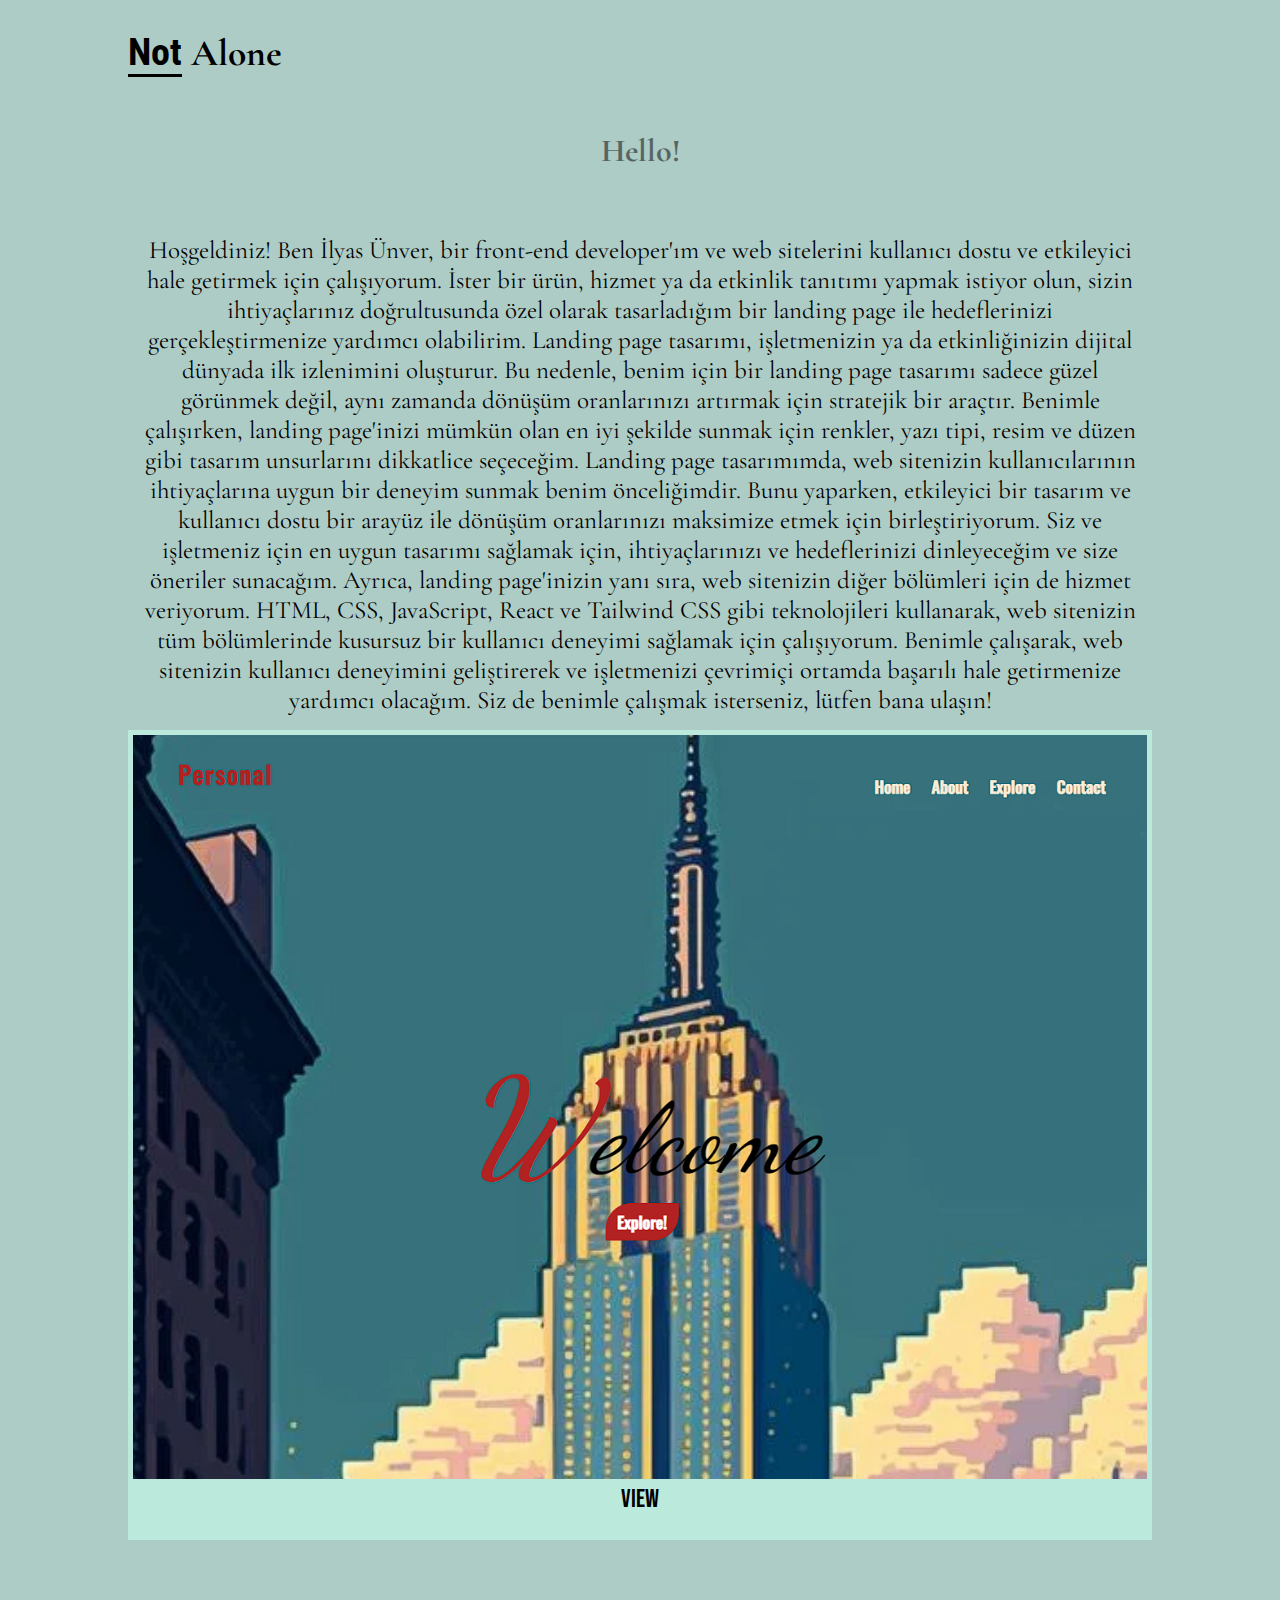
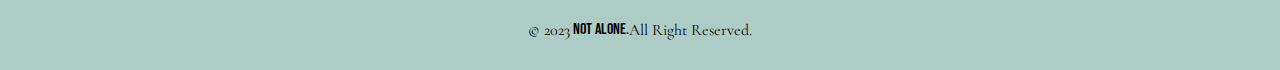
==== index.html @ a909c5f2 "Add files via upload" ====
<html lang="en">

<head>
    <meta charset="UTF-8">
    <meta http-equiv="X-UA-Compatible" content="IE=edge">
    <meta name="viewport" content="width=device-width, initial-scale=1.0">
    <link rel="stylesheet" href="https://cdnjs.cloudflare.com/ajax/libs/font-awesome/6.4.0/css/all.min.css"
        integrity="sha512-iecdLmaskl7CVkqkXNQ/ZH/XLlvWZOJyj7Yy7tcenmpD1ypASozpmT/E0iPtmFIB46ZmdtAc9eNBvH0H/ZpiBw=="
        crossorigin="anonymous" referrerpolicy="no-referrer" />
    <title>Document</title>
    <link rel="stylesheet" href="style.css">
</head>

<body id="body">
    <div class="container">
        <div class="navbar">
            <div class="logo">
                <h2><span  style="border-bottom: 3px solid black;">Not</span> Alone</h2>
            </div>
            <div class="navbar-menu">
                <ul id="menuItems">
                    <li>
                        <a href="./index.html" style="border-bottom: 3px solid black;">home</a>
                        <a href="./work.html">work</a>
                        <a href="./about.html">about</a>
                        <a href="" onclick="toggleDarkMode()" id="darkmode"><i class="fa-solid fa-moon"></i></a>
                    </li>
                </ul>
                <i class="fa fa-solid fa-bars" id="menuIcon"></i>
            </div>
        </div>
        <h1 id="title">Hello!</h1>
        <div class="home">
            <p id="home-p2">
                Hoşgeldiniz! Ben İlyas Ünver, bir front-end developer'ım ve web sitelerini kullanıcı dostu ve etkileyici hale getirmek için çalışıyorum. İster bir ürün, hizmet ya da etkinlik tanıtımı yapmak istiyor olun, sizin ihtiyaçlarınız doğrultusunda özel olarak tasarladığım bir landing page ile hedeflerinizi gerçekleştirmenize yardımcı olabilirim.

Landing page tasarımı, işletmenizin ya da etkinliğinizin dijital dünyada ilk izlenimini oluşturur. Bu nedenle, benim için bir landing page tasarımı sadece güzel görünmek değil, aynı zamanda dönüşüm oranlarınızı artırmak için stratejik bir araçtır. Benimle çalışırken, landing page'inizi mümkün olan en iyi şekilde sunmak için renkler, yazı tipi, resim ve düzen gibi tasarım unsurlarını dikkatlice seçeceğim.

Landing page tasarımımda, web sitenizin kullanıcılarının ihtiyaçlarına uygun bir deneyim sunmak benim önceliğimdir. Bunu yaparken, etkileyici bir tasarım ve kullanıcı dostu bir arayüz ile dönüşüm oranlarınızı maksimize etmek için birleştiriyorum. Siz ve işletmeniz için en uygun tasarımı sağlamak için, ihtiyaçlarınızı ve hedeflerinizi dinleyeceğim ve size öneriler sunacağım.

Ayrıca, landing page'inizin yanı sıra, web sitenizin diğer bölümleri için de hizmet veriyorum. HTML, CSS, JavaScript, React ve Tailwind CSS gibi teknolojileri kullanarak, web sitenizin tüm bölümlerinde kusursuz bir kullanıcı deneyimi sağlamak için çalışıyorum.

Benimle çalışarak, web sitenizin kullanıcı deneyimini geliştirerek ve işletmenizi çevrimiçi ortamda başarılı hale getirmenize yardımcı olacağım. Siz de benimle çalışmak isterseniz, lütfen bana ulaşın!
            </p>
            <div class="view">
            </div>
            <div class="image-container">
                <div class="image">
                    <img src="./images/work1.png" alt="">
                    <a href="http://blogtestiu.ga/" target="_blank" style="font-size: 25px; margin-bottom: 25px; justify-content: center;">View  <i class="fa-solid fa-arrow-right" style="align-items: center; justify-content: center; text-align: center;"></i></a>
                </div>
            </div>
        </div>
        <p style="display: flex; justify-content: center; text-align: center; align-items: center; margin-top: 80px;">
            © 2023 <a href="https://github.com/IlyasUnver" target="_blank" style="padding-left: 3px;">Not Alone.</a>All Right Reserved.</p>
    </div>
    <div class="links">
        <p style="font-size: 13px; font-weight: bold; justify-content: center; align-items: center; text-align: start;">Contact <br> with me </p>
        <a href="https://www.instagram.com/ilyas.unver/" target="_blank"><i class="fa-brands fa-instagram fa-3x"></i></a>
        <a href="https://github.com/IlyasUnver" target="_blank"><i class="fa-brands fa-github fa-3x"></i></a>
        <a href="https://www.linkedin.com/in/ilyas-%C3%BCnver-540224268/" target="_blank"><i class="fa-brands fa-linkedin fa-3x"></i></a>
    </div>
    <script src="script.js"></script>
</body>

</html>
---- style.css ----
@import url('https://fonts.googleapis.com/css2?family=Cormorant+Garamond&display=swap');
@import url('https://fonts.googleapis.com/css2?family=Bebas+Neue&display=swap');
@import url('https://fonts.googleapis.com/css2?family=Playball&display=swap');
@import url('https://fonts.googleapis.com/css2?family=Major+Mono+Display&display=swap');
@import url('https://fonts.googleapis.com/css2?family=Holtwood+One+SC&display=swap');
@import url('https://fonts.googleapis.com/css2?family=Roboto+Condensed&display=swap');

*{
    margin: 0;
    padding: 0;
    box-sizing: border-box;
    list-style-type: none;
    text-decoration: none;
    font-family: 'Cormorant Garamond', serif;
}

span{
    /**/
    font-family: 'Roboto Condensed', sans-serif;
}

#body{
    overflow: hidden;
}

a{
    color: black;
    font-family: 'Bebas Neue', cursive;
}

body{
    background-color: #aeccc6;
}

.dark-mode{
    background-color: #757a79;
}

.links{
    display: flex;
    flex-direction: column;
    position: sticky;
    bottom: 50%;
    left: 90%;
    margin: 0px 25px;
    padding: 0px 15px;
    width: 90px;
}

.container{
    width: 80%;
    margin: auto;
}

.navbar{
    display: flex;
    justify-content: space-between;
    margin: 30px 0px;
}

.logo{
    font-size: 25px;
    cursor: pointer;
}

.navbar-menu ul li a{
    padding: 0px 15px;
    font-size: 35px;
    opacity: 0.5;
}

.navbar-menu ul li a:hover{
    opacity: 2;
}

.home{
    margin: 50px 0px;
    display: flex;
}

h1{
    margin: 20px 0px;
    opacity: 0.5;
}

.home p{
    font-size: 35px;
    width: 50%;
}

.image-container{
    background-color: #bbe9db;
    width: 700px;
    margin: auto;
    display: flex;
}

#menuIcon{
    display: none;
}

.image{
    display: flex;
    flex-direction: column;
    align-items: center;
    text-align: center;
    justify-content: center;
}

.image img{
    width: 700px;
    height: auto;
    padding: 45px;
    align-items: center;
    justify-content: center;
    text-align: center;
}

.home p a{
    border: 1px solid black;
    border-radius: 15px;
    padding: 5px;
}

#home-p2{
    font-size: 23px;
    justify-content: center;
    text-align: center;
    align-items: center;
    padding: 15px;
}

#home-p3{
    font-size: 25px;
    padding: 15px;
}

#home-p{
    font-size: 35px;
}

hr{
    color: black;
    background-color: black;
}

@media only screen and (max-width:1300px){
    #body{
        overflow: visible;
    }
    
    .logo{
        font-size: 25px;
    }

    #title{
        display: flex;
        justify-content: center;
        text-align: center;
        align-items: center;
        margin-top: 55px;
    }

    h1{
        padding: 0px;
        margin: 0px;
    }

    .home{
        display: block;
        overflow: scroll;
    }
    .home p{
        width: 90%;
    }
    #home-p{
        width: 100%;
        font-size: 25px;
        padding: 15px;
        justify-content: center;
        align-items: center;
        text-align: center;
    }
    #home-p2{
        width: 100%;
        font-size: 25px;
        padding: 15px;
        justify-content: center;
        align-items: center;
        text-align: center;
    }
    #home-p3{
        width: 100%;
        font-size: 25px;
        padding: 15px;
        justify-content: center;
        align-items: center;
        text-align: center;
    }
    .image-container{
        width: 100%;
        height: auto;
    }
    .image img{
        width: 100%;
        padding: 5px;
    }
    .links{
        width: 90%;
        display: flex;
        position: inherit;
        flex-direction: row;
        justify-content: center;
        align-items: center;
        text-align: center;
        margin: 15px;
    }
    .links p{
        display: none;
    }
    
    #menuItems{
        display: none;
    }

    #menuItems.active{
        display: flex;
        flex-direction: column;
        position: absolute;
        background-color: bisque;
        top: 7%;
        left: 5%;
        transform: translateX(-50%, -50%);
        margin: 20px 0px;
    }
    #menuIcon{
        display: block;
        font-size: 35px;
        padding: 6px 0px;
    }
}
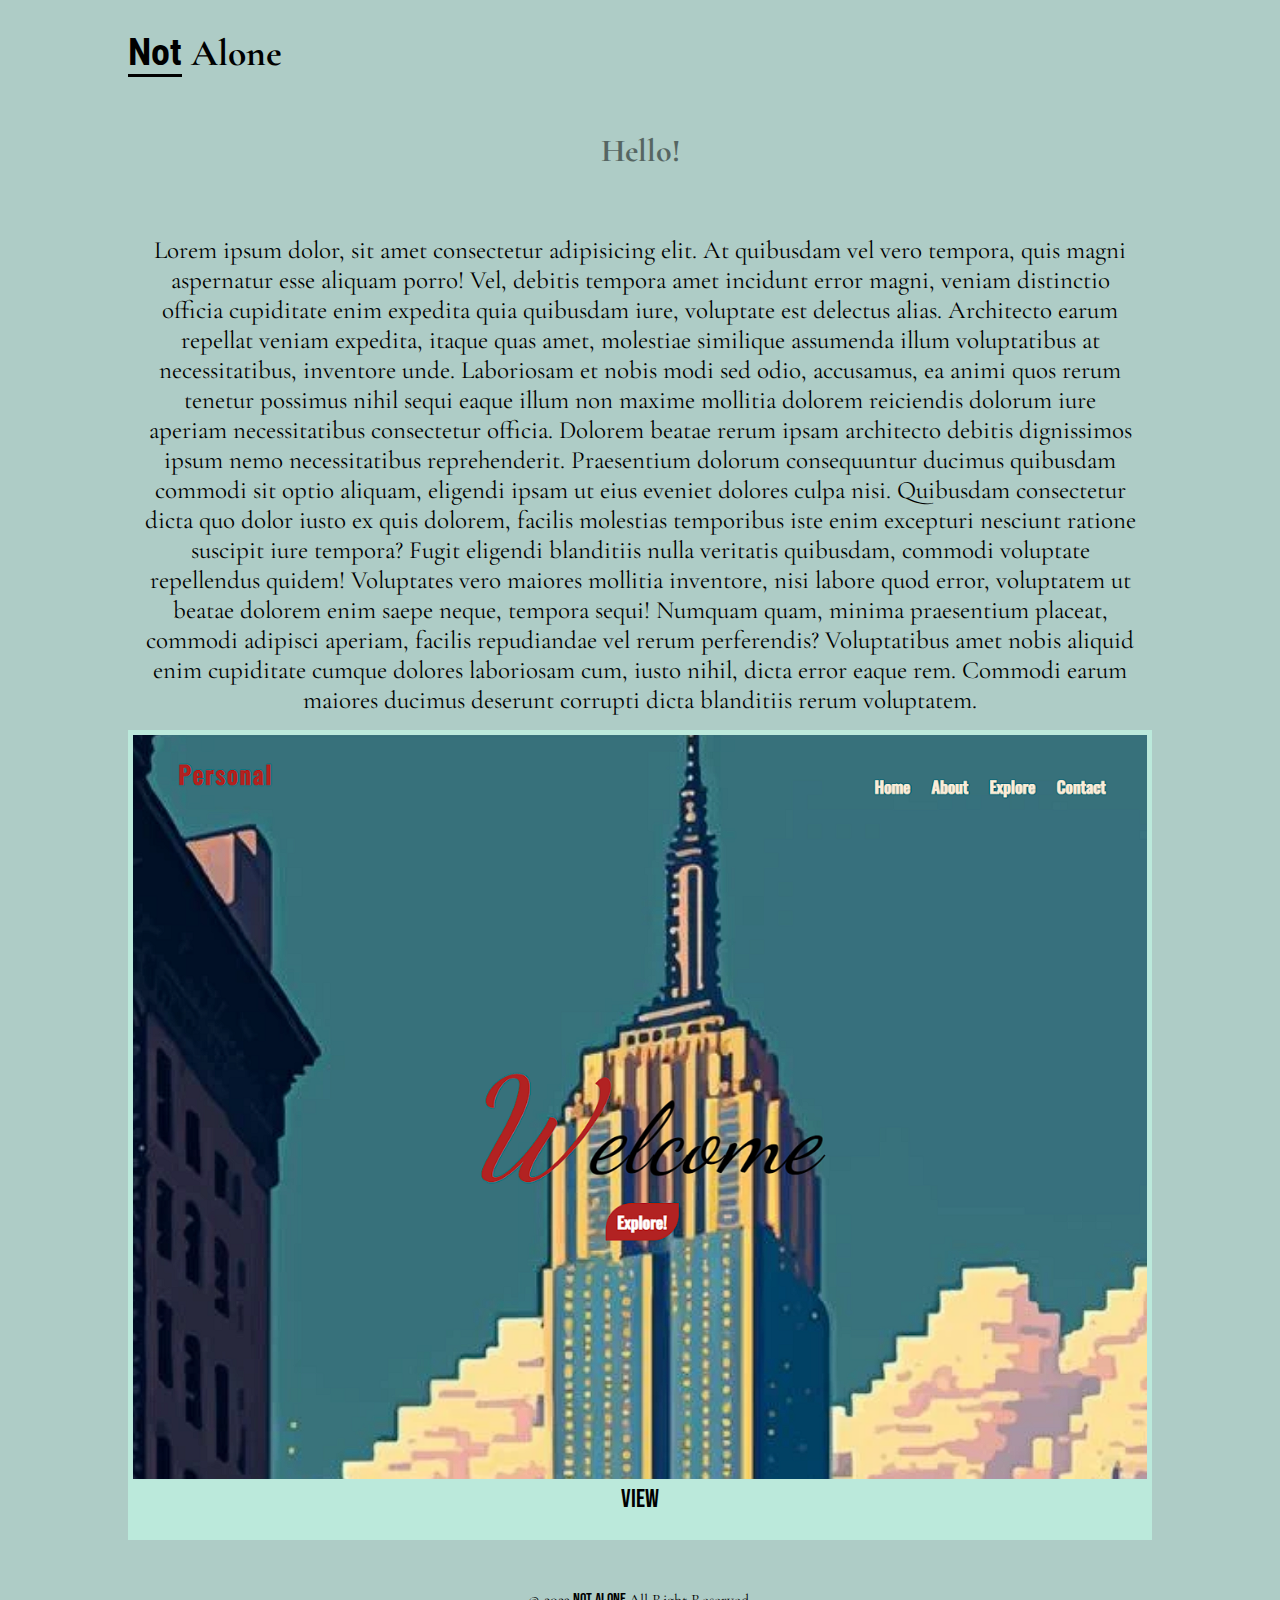
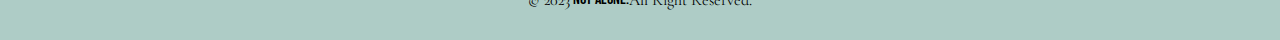
==== commit 0947799d: "Update index.html" ====
--- a/index.html
+++ b/index.html
@@ -7,7 +7,7 @@
     <link rel="stylesheet" href="https://cdnjs.cloudflare.com/ajax/libs/font-awesome/6.4.0/css/all.min.css"
         integrity="sha512-iecdLmaskl7CVkqkXNQ/ZH/XLlvWZOJyj7Yy7tcenmpD1ypASozpmT/E0iPtmFIB46ZmdtAc9eNBvH0H/ZpiBw=="
         crossorigin="anonymous" referrerpolicy="no-referrer" />
-    <title>Document</title>
+    <title>Not Alone | Portfolio website</title>
     <link rel="stylesheet" href="style.css">
 </head>
 
@@ -32,15 +32,7 @@
         <h1 id="title">Hello!</h1>
         <div class="home">
             <p id="home-p2">
-                Hoşgeldiniz! Ben İlyas Ünver, bir front-end developer'ım ve web sitelerini kullanıcı dostu ve etkileyici hale getirmek için çalışıyorum. İster bir ürün, hizmet ya da etkinlik tanıtımı yapmak istiyor olun, sizin ihtiyaçlarınız doğrultusunda özel olarak tasarladığım bir landing page ile hedeflerinizi gerçekleştirmenize yardımcı olabilirim.
-
-Landing page tasarımı, işletmenizin ya da etkinliğinizin dijital dünyada ilk izlenimini oluşturur. Bu nedenle, benim için bir landing page tasarımı sadece güzel görünmek değil, aynı zamanda dönüşüm oranlarınızı artırmak için stratejik bir araçtır. Benimle çalışırken, landing page'inizi mümkün olan en iyi şekilde sunmak için renkler, yazı tipi, resim ve düzen gibi tasarım unsurlarını dikkatlice seçeceğim.
-
-Landing page tasarımımda, web sitenizin kullanıcılarının ihtiyaçlarına uygun bir deneyim sunmak benim önceliğimdir. Bunu yaparken, etkileyici bir tasarım ve kullanıcı dostu bir arayüz ile dönüşüm oranlarınızı maksimize etmek için birleştiriyorum. Siz ve işletmeniz için en uygun tasarımı sağlamak için, ihtiyaçlarınızı ve hedeflerinizi dinleyeceğim ve size öneriler sunacağım.
-
-Ayrıca, landing page'inizin yanı sıra, web sitenizin diğer bölümleri için de hizmet veriyorum. HTML, CSS, JavaScript, React ve Tailwind CSS gibi teknolojileri kullanarak, web sitenizin tüm bölümlerinde kusursuz bir kullanıcı deneyimi sağlamak için çalışıyorum.
-
-Benimle çalışarak, web sitenizin kullanıcı deneyimini geliştirerek ve işletmenizi çevrimiçi ortamda başarılı hale getirmenize yardımcı olacağım. Siz de benimle çalışmak isterseniz, lütfen bana ulaşın!
+                Lorem ipsum dolor, sit amet consectetur adipisicing elit. At quibusdam vel vero tempora, quis magni aspernatur esse aliquam porro! Vel, debitis tempora amet incidunt error magni, veniam distinctio officia cupiditate enim expedita quia quibusdam iure, voluptate est delectus alias. Architecto earum repellat veniam expedita, itaque quas amet, molestiae similique assumenda illum voluptatibus at necessitatibus, inventore unde. Laboriosam et nobis modi sed odio, accusamus, ea animi quos rerum tenetur possimus nihil sequi eaque illum non maxime mollitia dolorem reiciendis dolorum iure aperiam necessitatibus consectetur officia. Dolorem beatae rerum ipsam architecto debitis dignissimos ipsum nemo necessitatibus reprehenderit. Praesentium dolorum consequuntur ducimus quibusdam commodi sit optio aliquam, eligendi ipsam ut eius eveniet dolores culpa nisi. Quibusdam consectetur dicta quo dolor iusto ex quis dolorem, facilis molestias temporibus iste enim excepturi nesciunt ratione suscipit iure tempora? Fugit eligendi blanditiis nulla veritatis quibusdam, commodi voluptate repellendus quidem! Voluptates vero maiores mollitia inventore, nisi labore quod error, voluptatem ut beatae dolorem enim saepe neque, tempora sequi! Numquam quam, minima praesentium placeat, commodi adipisci aperiam, facilis repudiandae vel rerum perferendis? Voluptatibus amet nobis aliquid enim cupiditate cumque dolores laboriosam cum, iusto nihil, dicta error eaque rem. Commodi earum maiores ducimus deserunt corrupti dicta blanditiis rerum voluptatem.
             </p>
             <div class="view">
             </div>
@@ -51,11 +43,11 @@
                 </div>
             </div>
         </div>
-        <p style="display: flex; justify-content: center; text-align: center; align-items: center; margin-top: 80px;">
+        <p style="display: flex; justify-content: center; text-align: center; align-items: center; margin-top: 20px;">
             © 2023 <a href="https://github.com/IlyasUnver" target="_blank" style="padding-left: 3px;">Not Alone.</a>All Right Reserved.</p>
     </div>
     <div class="links">
-        <p style="font-size: 13px; font-weight: bold; justify-content: center; align-items: center; text-align: start;">Contact <br> with me </p>
+        <p style="font-size: 13px; font-weight: bold; justify-content: center; align-items: center; text-align: start;">Contact</p>
         <a href="https://www.instagram.com/ilyas.unver/" target="_blank"><i class="fa-brands fa-instagram fa-3x"></i></a>
         <a href="https://github.com/IlyasUnver" target="_blank"><i class="fa-brands fa-github fa-3x"></i></a>
         <a href="https://www.linkedin.com/in/ilyas-%C3%BCnver-540224268/" target="_blank"><i class="fa-brands fa-linkedin fa-3x"></i></a>
@@ -63,4 +55,4 @@
     <script src="script.js"></script>
 </body>
 
-</html>+</html>
--- a/style.css
+++ b/style.css
@@ -84,16 +84,24 @@
 }
 
 .home p{
-    font-size: 35px;
+    font-size: 30px;
     width: 50%;
 }
 
 .image-container{
     background-color: #bbe9db;
-    width: 700px;
+    width: 50%;
     margin: auto;
     display: flex;
 }
+
+.image-container-2{
+    background-color: #bbe9db;
+    width: 30%;
+    margin: auto;
+    display: flex;
+}
+
 
 #menuIcon{
     display: none;
@@ -108,9 +116,8 @@
 }
 
 .image img{
-    width: 700px;
+    width: 100%;
     height: auto;
-    padding: 45px;
     align-items: center;
     justify-content: center;
     text-align: center;
@@ -127,7 +134,7 @@
     justify-content: center;
     text-align: center;
     align-items: center;
-    padding: 15px;
+    padding: 25px;
 }
 
 #home-p3{
@@ -137,11 +144,42 @@
 
 #home-p{
     font-size: 35px;
+    padding: 25px;
 }
 
 hr{
     color: black;
     background-color: black;
+}
+
+@media only screen and (max-width:1810px){
+    #home-p2{
+        font-size: 22px;
+    }
+    #home-p3{
+        font-size: 22px;
+        padding: 15px;
+    }
+}
+
+@media only screen and (max-width:1700px){
+    #home-p2{
+        font-size: 20px;
+    }
+    #home-p3{
+        font-size: 20px;
+        padding: 15px;
+    }
+}
+
+@media only screen and (max-width:1600px){
+    #home-p2{
+        font-size: 17px;
+    }
+    #home-p3{
+        font-size: 17px;
+        padding: 15px;
+    }
 }
 
 @media only screen and (max-width:1300px){
@@ -238,4 +276,4 @@
         font-size: 35px;
         padding: 6px 0px;
     }
-}+}
